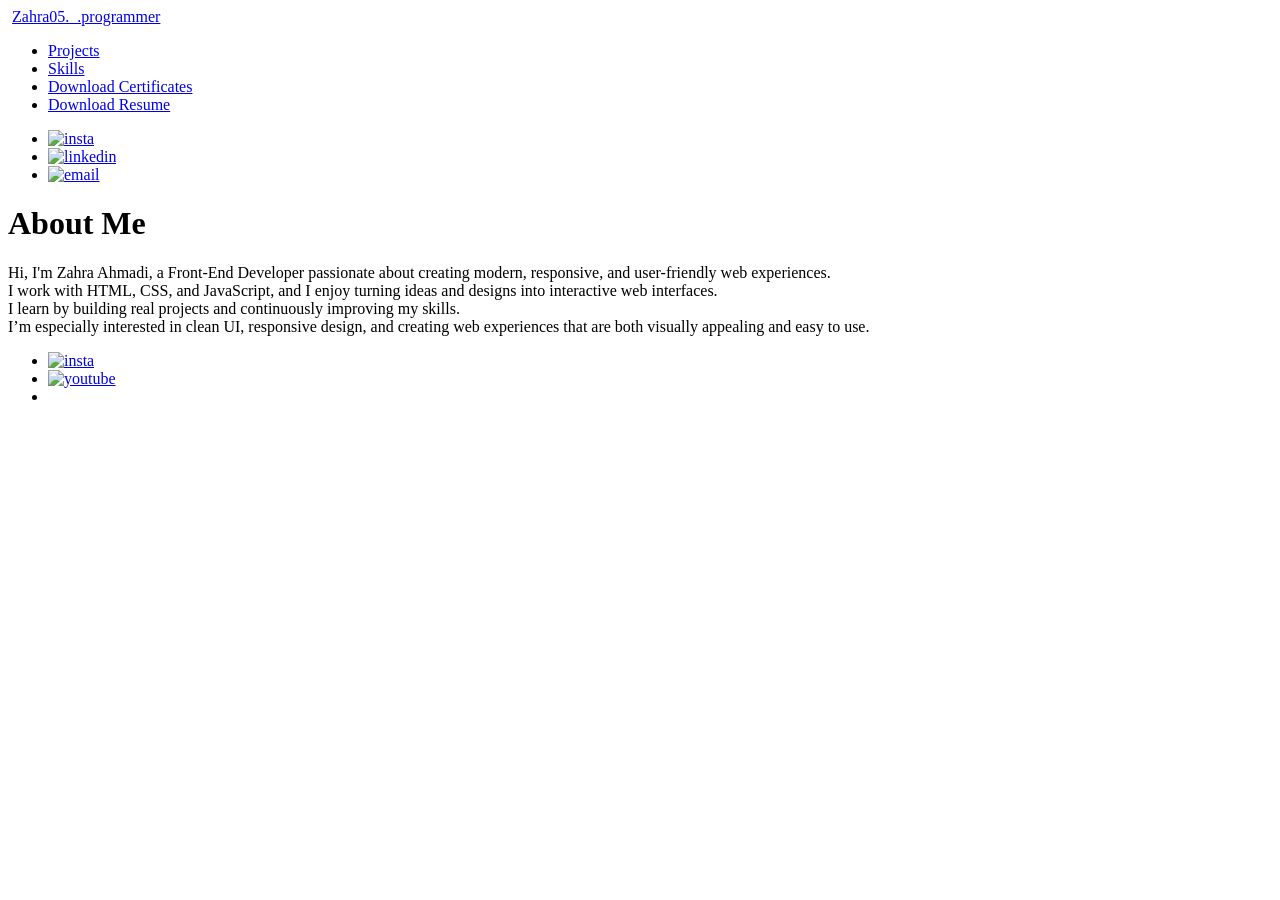
==== index.html @ 91b3b9b1 "Add changes" ====
<!doctype html>
<html lang="en">
  <head>
    <meta charset="UTF-8" />
    <meta name="viewport" content="width=device-width, initial-scale=1.0" />
    <title>Portfilo</title>
    <link rel="icon" href="imgs/logo.png" />
    <link rel="stylesheet" href="style.css" />
  </head>

  <body>
    <div class="container">
      <header>
        <div class="brand">
          <img src="imgs/logo.png" alt="" />
          <a href="index.html" class="logo">Zahra05._.programmer</a>
        </div>

        <ul>
          <li>
            <a href="project.html" class="project">Projects </a>
          </li>
          <li><a href="skills.html" class="skill">Skills</a></li>
          <li>
            <a href="files/Licences (eng).pdf" download class="certificates"
              >Download Certificates</a
            >
          </li>
          <li>
            <a href="files/ZahraAhmadi.pdf" download class="resume"
              >Download Resume</a
            >
          </li>
        </ul>
      </header>

      <div class="layout">
        <ul class="icons">
          <li>
            <a href="https://github.com/zahraahmadi05" target="_blank"
              ><img src="imgs/github.png" alt="insta"
            /></a>
          </li>
          <li>
            <a
              href="https://www.linkedin.com/in/zahraahmadi2005/"
              target="_blank"
              ><img src="imgs/linkedin.png" alt="linkedin" />
            </a>
          </li>
          <li>
            <a href="mailto:ahmadizahra2005@gmail.com"
              ><img src="imgs/email.png" alt="email"
            /></a>
          </li>
        </ul>

        <div class="content">
          <h1>About Me</h1>
          <p>
            Hi, I'm Zahra Ahmadi, a Front-End Developer passionate about
            creating modern, responsive, and user-friendly web experiences.
            <br />
            I work with HTML, CSS, and JavaScript, and I enjoy turning ideas and
            designs into interactive web interfaces.
            <br />
            I learn by building real projects and continuously improving my
            skills.
            <br />
            I’m especially interested in clean UI, responsive design, and
            creating web experiences that are both visually appealing and easy
            to use.
          </p>
        </div>

        <ul class="icons">
          <li>
            <a
              href="https://www.instagram.com/zara05._.programmer"
              target="_blank"
              ><img src="imgs/insta.png" alt="insta"
            /></a>
          </li>
          <li>
            <a href="https://www.youtube.com/@zara-in-progress" target="_blank">
              <img src="imgs/youtube.png" alt="youtube" />
            </a>
          </li>
          <li>
            <a href="https://t.me/zaraprog05" target="_blank">
              <img src="imgs/telegram.png" alt="" />
            </a>
          </li>
        </ul>
      </div>
    </div>

    <!--<footer>© 2026, Zahra05._.programmer</footer>-->
  </body>
</html>
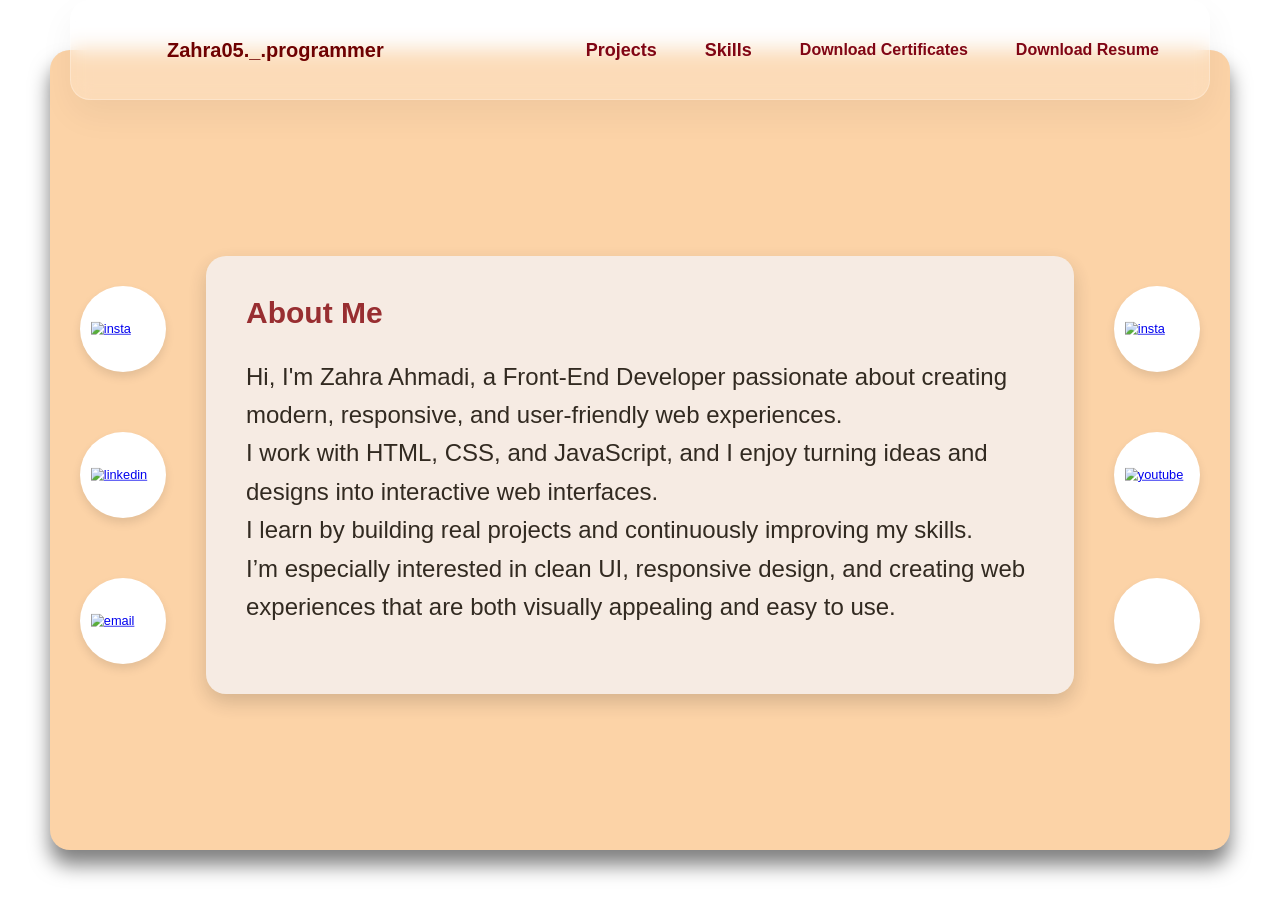
==== commit 17e8d328: "Change featurs to features" ====
--- a/index.html
+++ b/index.html
@@ -3,7 +3,7 @@
   <head>
     <meta charset="UTF-8" />
     <meta name="viewport" content="width=device-width, initial-scale=1.0" />
-    <title>Portfilo</title>
+    <title>Portfolio</title>
     <link rel="icon" href="imgs/logo.png" />
     <link rel="stylesheet" href="style.css" />
   </head>
--- a/style.css
+++ b/style.css
@@ -0,0 +1,243 @@
+* {
+  margin: 0;
+  padding: 0;
+  box-sizing: border-box;
+  font-family: "Numans", sans-serif;
+}
+
+body {
+  display: flex;
+  justify-content: center;
+  align-items: center;
+  height: 100vh;
+}
+
+.container {
+  width: calc(100% - 100px);
+  height: calc(100vh - 100px);
+  background-color: #fcd3a7;
+  box-shadow: 0 15px 20px rgba(0, 0, 0, 0.5);
+  border-radius: 20px;
+  display: flex;
+  flex-direction: column;
+}
+
+header {
+  height: 100px;
+  margin: -50px 20px 0;
+  padding: 20px 50px;
+  background-color: rgba(255, 255, 255, 0.2);
+  display: flex;
+  justify-content: space-between;
+  align-items: center;
+  box-shadow: 0 15px 35px rgba(0, 0, 0, 0.05);
+  border: 1px solid rgba(255, 255, 255, 0.25);
+  border-radius: 20px;
+  backdrop-filter: blur(10px);
+}
+
+.brand {
+  display: flex;
+  align-items: center;
+  gap: 10px;
+}
+
+.brand img {
+  width: 36px;
+}
+
+header .logo {
+  color: rgb(110, 1, 1);
+  font-size: 20px;
+  text-decoration: none;
+  font-weight: bolder;
+}
+
+header ul {
+  display: flex;
+  align-items: center;
+  gap: 48px;
+}
+
+header ul li {
+  list-style: none;
+}
+
+header ul a {
+  text-decoration: none;
+}
+
+header ul .project {
+  font-size: 18px;
+  color: #800514;
+  font-weight: 600;
+}
+
+header ul .project:hover {
+  color: rgb(251, 238, 185);
+  background: rgb(246, 69, 69);
+  padding: 6px 10px;
+  border-radius: 10px;
+  transition: 0.5s;
+}
+
+header ul .skill {
+  font-size: 18px;
+  color: #800514;
+  font-weight: 600;
+}
+
+header ul .skill:hover {
+  color: rgb(251, 238, 185);
+  background: rgb(239, 80, 80);
+  padding: 6px 10px;
+  border-radius: 10px;
+  transition: 0.5s;
+}
+
+header ul .certificates {
+  color: #800514;
+  font-weight: 600;
+  font-size: 16px;
+}
+
+header ul .certificates:hover {
+  color: aquamarine;
+  background: black;
+  border-radius: 10px;
+  padding: 8px 14px;
+  transition: 0.5s;
+}
+
+header ul .resume {
+  color: #800514;
+  font-weight: 600;
+}
+
+header ul .resume:hover {
+  color: aquamarine;
+  background: black;
+  border-radius: 10px;
+  padding: 8px 14px;
+  transition: 0.5s;
+}
+
+.layout {
+  flex: 1;
+  display: flex;
+  justify-content: space-between;
+  align-items: center;
+  gap: 40px;
+  padding: 0 30px;
+}
+
+.content {
+  flex: 1;
+  background: #f5f2f2;
+  box-shadow: 0 8px 20px rgba(0, 0, 0, 0.2);
+  max-width: 920px;
+  padding: 40px;
+  border-radius: 20px;
+  opacity: 0.8;
+}
+
+.content h1 {
+  font-size: 30px;
+  color: #800514;
+  font-weight: 600;
+}
+
+.content p {
+  font-size: 24px;
+  padding: 28px 0;
+  line-height: 1.6;
+}
+
+.icons {
+  display: flex;
+  flex-direction: column;
+  list-style: none;
+}
+
+.icons li a {
+  width: 86px;
+  height: 86px;
+  background-color: #fff;
+  display: flex;
+  justify-content: center;
+  align-items: center;
+  border-radius: 50%;
+  margin: 30px 0;
+  box-shadow: 0 5px 10px rgba(0, 0, 0, 0.1);
+}
+
+.icons li a img {
+  transform: scale(0.8);
+  width: 80px;
+  transition: 0.7s;
+}
+
+.icons li:hover a img {
+  transform: scale(1.1) rotate(360deg);
+}
+
+@media (max-width: 900px) {
+  body {
+    height: auto;
+    min-height: 100vh;
+  }
+  .container {
+    width: calc(100% - 30px);
+    height: auto;
+    min-height: calc(100vh - 100px);
+    margin: 70px 0 30px;
+    padding-bottom: 30px;
+  }
+  header {
+    height: auto;
+    flex-direction: column;
+    gap: 16px;
+    padding: 20px;
+    margin: -40px 15px 0;
+  }
+  header ul {
+    flex-wrap: wrap;
+    justify-content: center;
+    gap: 14px 20px;
+  }
+  .layout {
+    flex-direction: column;
+    align-items: stretch;
+    gap: 26px;
+    padding: 24px 15px;
+  }
+  .content {
+    max-width: 100%;
+    padding: 24px;
+  }
+  .icons {
+    flex-direction: row;
+    justify-content: center;
+    gap: 30px;
+  }
+}
+
+@media (max-width: 600px) {
+  header .logo {
+    font-size: 16px;
+  }
+  .content h1 {
+    font-size: 20px;
+  }
+  .content p {
+    font-size: 16px;
+    padding: 16px 0;
+  }
+  .icons li a {
+    width: 56px;
+    height: 56px;
+  }
+  .icons li a img {
+    width: 54px;
+  }
+}
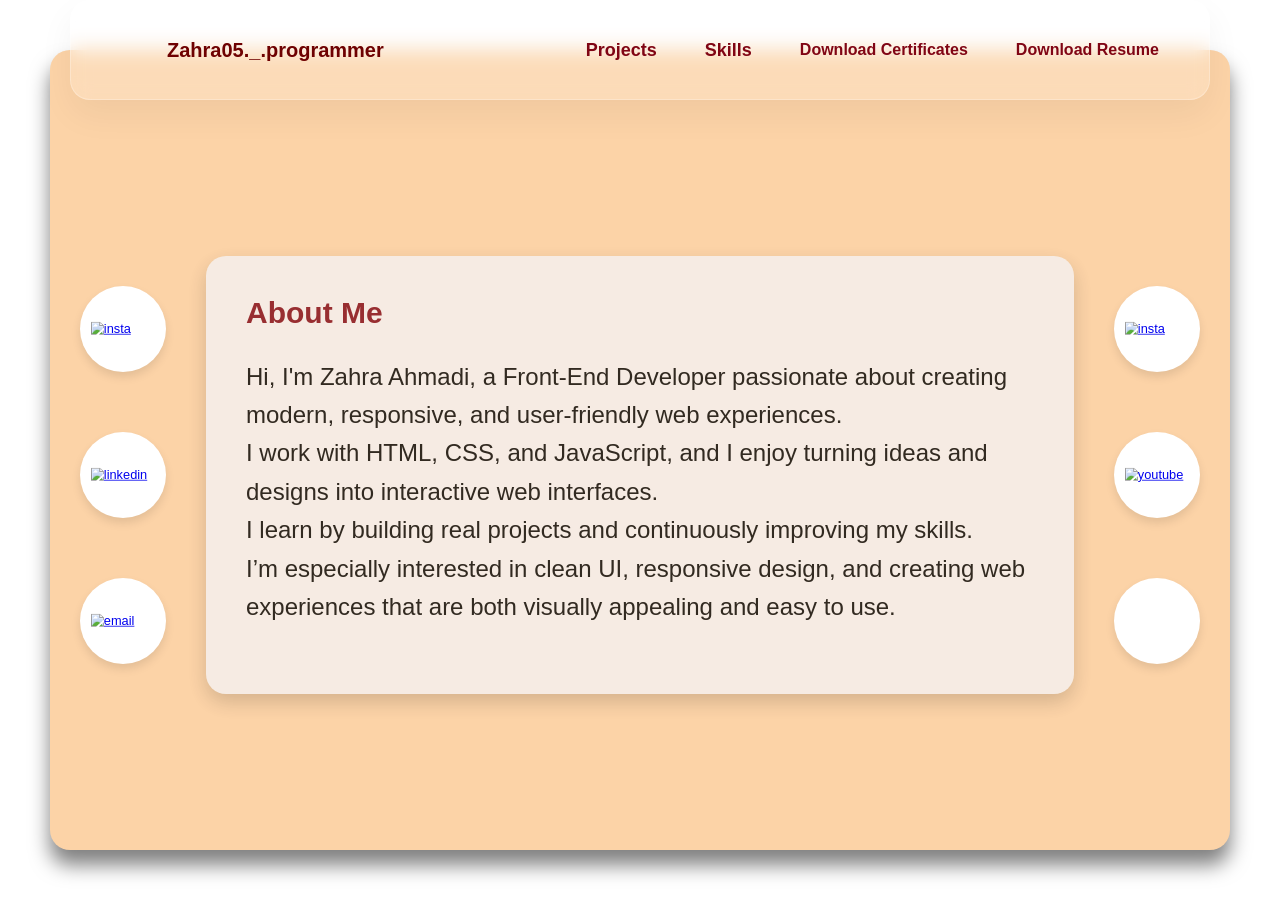
==== commit 992e67bc: "Change resume" ====
--- a/index.html
+++ b/index.html
@@ -27,7 +27,7 @@
             >
           </li>
           <li>
-            <a href="files/ZahraAhmadi.pdf" download class="resume"
+            <a href="files/Zahra-Ahmadi (resume).pdf" download class="resume"
               >Download Resume</a
             >
           </li>
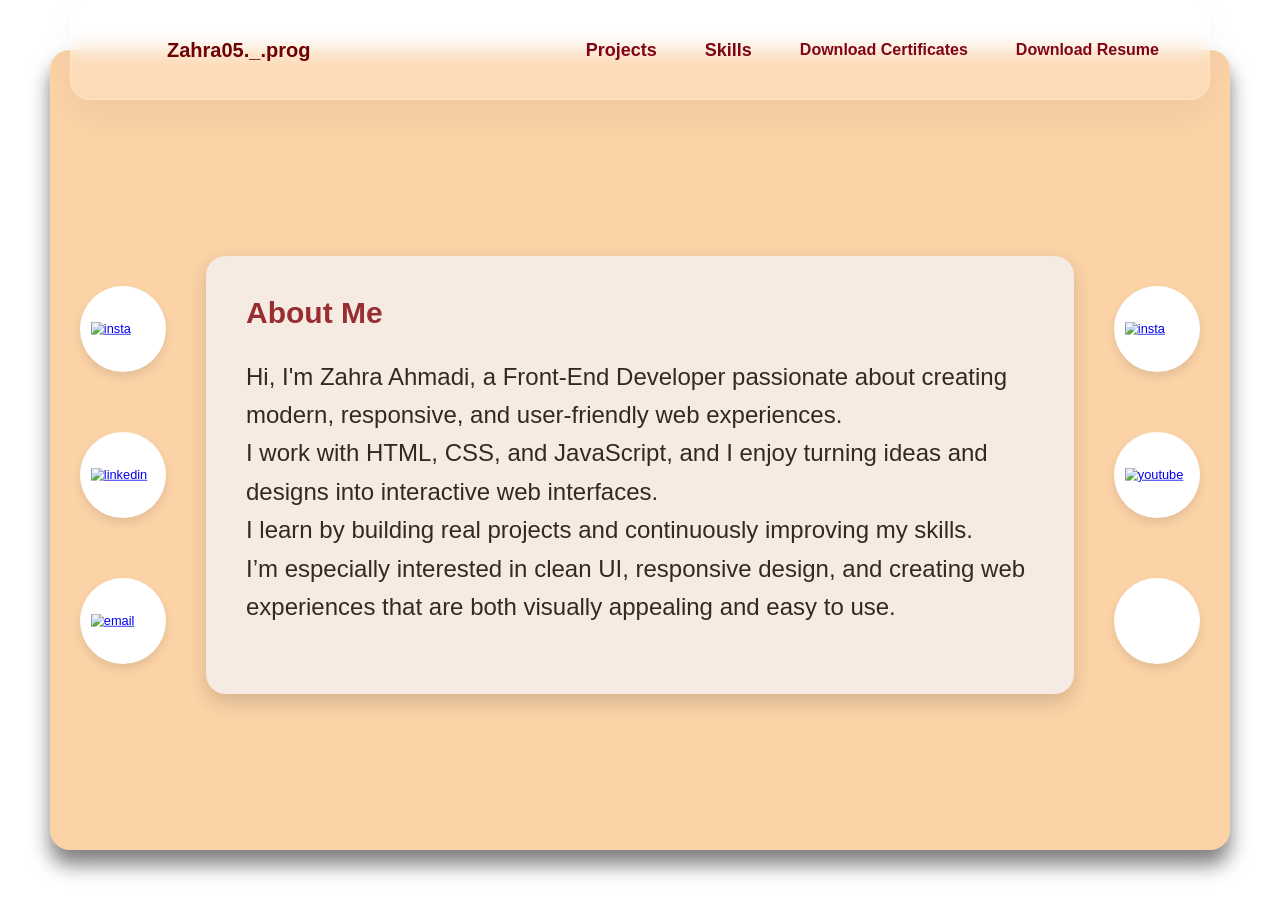
==== commit f349d31b: "Changed insta & youtube & tel links" ====
--- a/index.html
+++ b/index.html
@@ -13,7 +13,7 @@
       <header>
         <div class="brand">
           <img src="imgs/logo.png" alt="" />
-          <a href="index.html" class="logo">Zahra05._.programmer</a>
+          <a href="index.html" class="logo">Zahra05._.prog</a>
         </div>
 
         <ul>
@@ -76,18 +76,21 @@
         <ul class="icons">
           <li>
             <a
-              href="https://www.instagram.com/zara05._.programmer"
+              href="https://www.instagram.com/zara05._.in._.the._.building?exln=MXQ4aTdndWxmYXU2Ng=="
               target="_blank"
               ><img src="imgs/insta.png" alt="insta"
             /></a>
           </li>
           <li>
-            <a href="https://www.youtube.com/@zara-in-progress" target="_blank">
+            <a
+              href="https://youtube.com/@zara-in-progress?si=rwfqRVeKp10rRBZF"
+              target="_blank"
+            >
               <img src="imgs/youtube.png" alt="youtube" />
             </a>
           </li>
           <li>
-            <a href="https://t.me/zaraprog05" target="_blank">
+            <a href="https://t.me/zarainprogress" target="_blank">
               <img src="imgs/telegram.png" alt="" />
             </a>
           </li>
